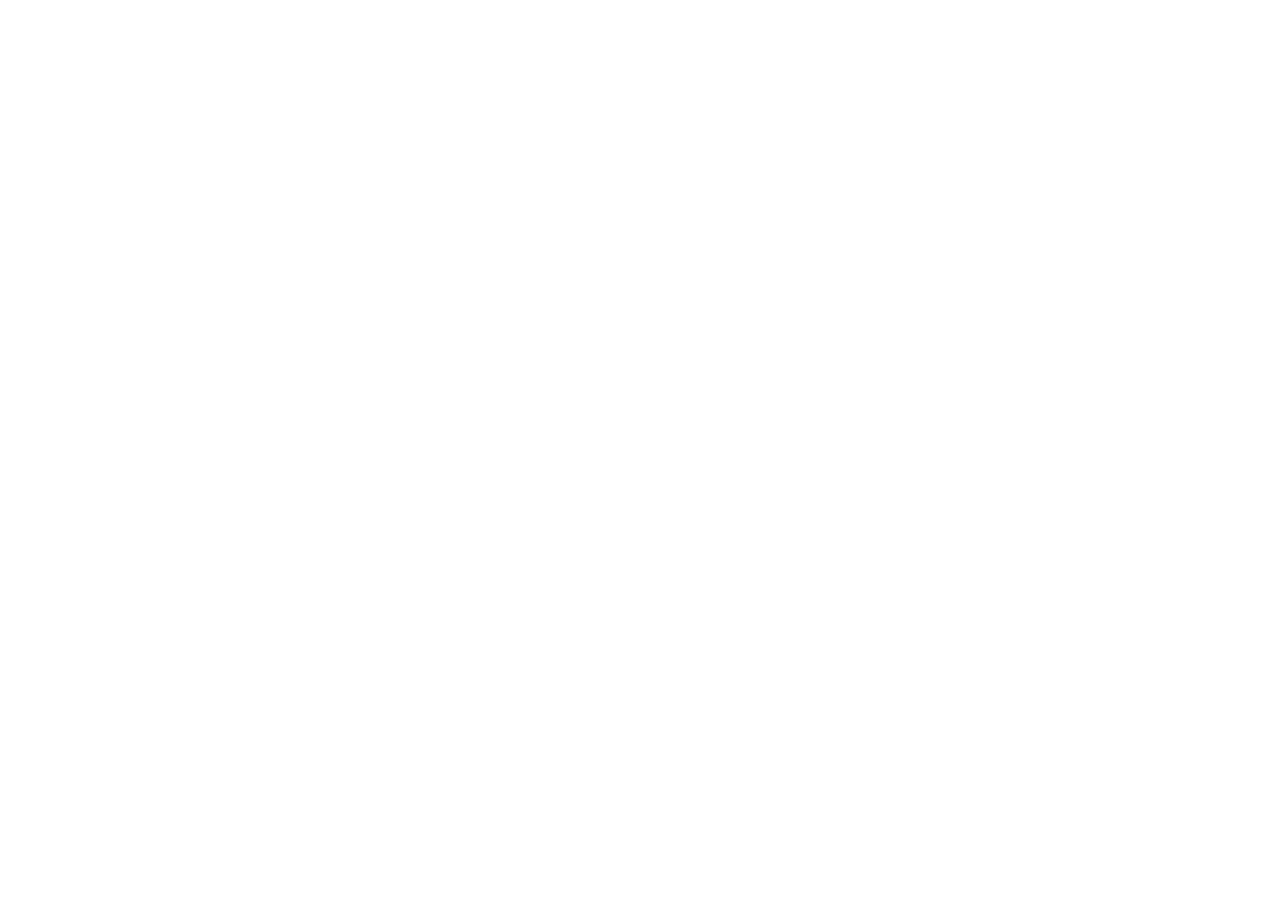
==== bonus/index.html @ fdaefabd "Caricamento cartella bonus" ====
<!DOCTYPE html>
<html lang="en">
<head>
    <meta charset="UTF-8">
    <meta http-equiv="X-UA-Compatible" content="IE=edge">
    <meta name="viewport" content="width=device-width, initial-scale=1.0">
    <link rel="stylesheet" href="framework.css">
    <link rel="stylesheet" href="style.css">
    <title>For The Horde</title>
</head>
<body>

</body>
</html>
---- bonus/framework.css ----
* {
    margin: 0;
    padding: 0;
    box-sizing: border-box;
}

.container {
    max-width: 100%;
}

.row {
    display: flex;
    flex-wrap: wrap;
}

/* Colonne */

.col-1 {
    flex-basis: calc( (100% / 12) * 1 );
    max-width: calc( (100% / 12) * 1 );
}

.col-2 {
    flex-basis: calc( (100% / 12) * 2 );
    max-width: calc( (100% / 12) * 2 );
}

.col-3 {
    flex-basis: calc( (100% / 12) * 3 );
    max-width: calc( (100% / 12) * 3 );
}

.col-4 {
    flex-basis: calc( (100% / 12) * 4 );
    max-width: calc( (100% / 12) * 4 );
}

.col-5 {
    flex-basis: calc( (100% / 12) * 5 );
    max-width: calc( (100% / 12) * 5 );
}

.col-6 {
    flex-basis: calc( (100% / 12) * 6 );
    max-width: calc( (100% / 12) * 6 );
}

.col-7 {
    flex-basis: calc( (100% / 12) * 7 );
    max-width: calc( (100% / 12) * 7 );
}

.col-8 {
    flex-basis: calc( (100% / 12) * 8 );
    max-width: calc( (100% / 12) * 8 );
}

.col-9 {
    flex-basis: calc( (100% / 12) * 9 );
    max-width: calc( (100% / 12) * 9 );
}

.col-10 {
    flex-basis: calc( (100% / 12) * 10 );
    max-width: calc( (100% / 12) * 10 );
}

.col-11 {
    flex-basis: calc( (100% / 12) * 11 );
    max-width: calc( (100% / 12) * 11 );
}

.col-12 {
    flex-basis: calc( (100% / 12) * 12 );
    max-width: calc( (100% / 12) * 12 );
}

/* OFFSET */

.col-offset-1 {
    margin-left: calc( (100% / 12) * 1 );
}

.col-offset-2 {
    margin-left: calc( (100% / 12) * 2 );
}

.col-offset-3 {
    margin-left: calc( (100% / 12) * 3 );  
}

.col-offset-4 {
    margin-left: calc( (100% / 12) * 4 ); 
}

.col-offset-5 {
    margin-left: calc( (100% / 12) * 5 );
}

.col-offset-6 {
    margin-left: calc( (100% / 12) * 6 );  
}

.col-offset-7 {
    margin-left: calc( (100% / 12) * 7 ); 
}

.col-offset-8 {
    margin-left: calc( (100% / 12) * 8 );
}

.col-offset-9 {
    margin-left: calc( (100% / 12) * 9 );
}

.col-offset-10 {
    margin-left: calc( (100% / 12) * 10 ); 
}

.col-offset-11 {
    margin-left: calc( (100% / 12) * 11 );
}

.col-offset-12 {
    margin-left: calc( (100% / 12) * 12 );
}

/* Flex-Start non necessario */

.row.justify-start {
    justify-content: flex-start;
}

.row.justify-center {
    justify-content: center;
}

.row.justify-end {
    justify-content: flex-end;
}

.row.align-start {
    align-items: flex-start;
}

.row.row.align-center {
    align-items: center;
}

.row.align-end {
    align-items: flex-end;
}

.row.justify-around {
    justify-content: space-around;
}

.row.row.justify-between {
    justify-content: space-between;
}
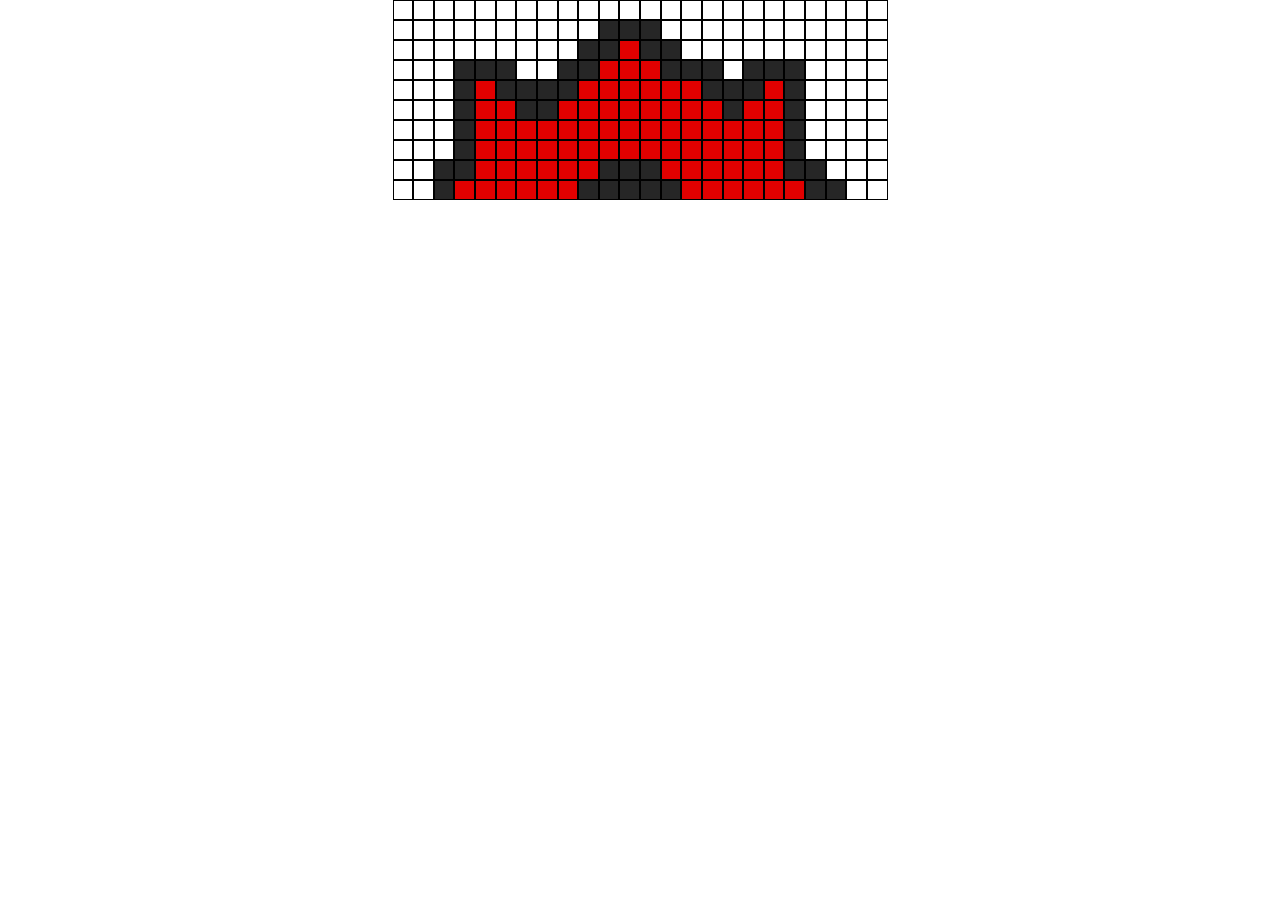
==== commit 8e07d964: "Creazione cartella bonus ed aggiunte le prime 10 righe di contenuto" ====
--- a/bonus/index.html
+++ b/bonus/index.html
@@ -10,5 +10,330 @@
 </head>
 <body>
 
+    <div class="container">
+
+        <!-- Riga 1 -->
+        <div class="row">
+            <div class="col-6">
+                <div class="col-1"></div>
+                <div class="col-1"></div>
+                <div class="col-1"></div>
+                <div class="col-1"></div>
+                <div class="col-1"></div>
+                <div class="col-1"></div>
+                <div class="col-1"></div>
+                <div class="col-1"></div>
+                <div class="col-1"></div>
+                <div class="col-1"></div>
+                <div class="col-1"></div>
+                <div class="col-1"></div>
+            </div>
+            <div class="col-6">
+                <div class="col-1"></div>
+                <div class="col-1"></div>
+                <div class="col-1"></div>
+                <div class="col-1"></div>
+                <div class="col-1"></div>
+                <div class="col-1"></div>
+                <div class="col-1"></div>
+                <div class="col-1"></div>
+                <div class="col-1"></div>
+                <div class="col-1"></div>
+                <div class="col-1"></div>
+                <div class="col-1"></div>
+            </div>
+        </div>
+        
+        <!-- Riga 2 -->
+        <div class="row">
+            <div class="col-6">
+                <div class="col-1"></div>
+                <div class="col-1"></div>
+                <div class="col-1"></div>
+                <div class="col-1"></div>
+                <div class="col-1"></div>
+                <div class="col-1"></div>
+                <div class="col-1"></div>
+                <div class="col-1"></div>
+                <div class="col-1"></div>
+                <div class="col-1"></div>
+                <div class="col-1 black"></div>
+                <div class="col-1 black"></div>
+            </div>
+            <div class="col-6">
+                <div class="col-1 black"></div>
+                <div class="col-1"></div>
+                <div class="col-1"></div>
+                <div class="col-1"></div>
+                <div class="col-1"></div>
+                <div class="col-1"></div>
+                <div class="col-1"></div>
+                <div class="col-1"></div>
+                <div class="col-1"></div>
+                <div class="col-1"></div>
+                <div class="col-1"></div>
+                <div class="col-1"></div>
+            </div>
+        </div>
+        
+        <!-- Riga 3 -->
+        <div class="row">
+            <div class="col-6">
+                <div class="col-1"></div>
+                <div class="col-1"></div>
+                <div class="col-1"></div>
+                <div class="col-1"></div>
+                <div class="col-1"></div>
+                <div class="col-1"></div>
+                <div class="col-1"></div>
+                <div class="col-1"></div>
+                <div class="col-1"></div>
+                <div class="col-1 black"></div>
+                <div class="col-1 black"></div>
+                <div class="col-1 red"></div>
+            </div>
+            <div class="col-6">
+                <div class="col-1 black"></div>
+                <div class="col-1 black"></div>
+                <div class="col-1"></div>
+                <div class="col-1"></div>
+                <div class="col-1"></div>
+                <div class="col-1"></div>
+                <div class="col-1"></div>
+                <div class="col-1"></div>
+                <div class="col-1"></div>
+                <div class="col-1"></div>
+                <div class="col-1"></div>
+                <div class="col-1"></div>
+            </div>
+        </div>
+
+        <!-- Riga 4 -->
+        <div class="row">
+            <div class="col-6">
+                <div class="col-1"></div>
+                <div class="col-1"></div>
+                <div class="col-1"></div>
+                <div class="col-1 black"></div>
+                <div class="col-1 black"></div>
+                <div class="col-1 black"></div>
+                <div class="col-1"></div>
+                <div class="col-1"></div>
+                <div class="col-1 black"></div>
+                <div class="col-1 black"></div>
+                <div class="col-1 red"></div>
+                <div class="col-1 red"></div>
+            </div>
+            <div class="col-6">
+                <div class="col-1 red"></div>
+                <div class="col-1 black"></div>
+                <div class="col-1 black"></div>
+                <div class="col-1 black"></div>
+                <div class="col-1"></div>
+                <div class="col-1 black"></div>
+                <div class="col-1 black"></div>
+                <div class="col-1 black"></div>
+                <div class="col-1"></div>
+                <div class="col-1"></div>
+                <div class="col-1"></div>
+                <div class="col-1"></div>
+            </div>
+        </div>
+
+        <!-- Riga 5 -->
+        <div class="row">
+            <div class="col-6">
+                <div class="col-1"></div>
+                <div class="col-1"></div>
+                <div class="col-1"></div>
+                <div class="col-1 black"></div>
+                <div class="col-1 red"></div>
+                <div class="col-1 black"></div>
+                <div class="col-1 black"></div>
+                <div class="col-1 black"></div>
+                <div class="col-1 black"></div>
+                <div class="col-1 red"></div>
+                <div class="col-1 red"></div>
+                <div class="col-1 red"></div>
+            </div>
+            <div class="col-6">
+                <div class="col-1 red"></div>
+                <div class="col-1 red"></div>
+                <div class="col-1 red"></div>
+                <div class="col-1 black"></div>
+                <div class="col-1 black"></div>
+                <div class="col-1 black"></div>
+                <div class="col-1 red"></div>
+                <div class="col-1 black"></div>
+                <div class="col-1"></div>
+                <div class="col-1"></div>
+                <div class="col-1"></div>
+                <div class="col-1"></div>
+            </div>
+        </div>
+
+        <!-- Riga 6 -->
+        <div class="row">
+            <div class="col-6">
+                <div class="col-1"></div>
+                <div class="col-1"></div>
+                <div class="col-1"></div>
+                <div class="col-1 black"></div>
+                <div class="col-1 red"></div>
+                <div class="col-1 red"></div>
+                <div class="col-1 black"></div>
+                <div class="col-1 black"></div>
+                <div class="col-1 red"></div>
+                <div class="col-1 red"></div>
+                <div class="col-1 red"></div>
+                <div class="col-1 red"></div>
+            </div>
+            <div class="col-6">
+                <div class="col-1 red"></div>
+                <div class="col-1 red"></div>
+                <div class="col-1 red"></div>
+                <div class="col-1 red"></div>
+                <div class="col-1 black"></div>
+                <div class="col-1 red"></div>
+                <div class="col-1 red"></div>
+                <div class="col-1 black"></div>
+                <div class="col-1"></div>
+                <div class="col-1"></div>
+                <div class="col-1"></div>
+                <div class="col-1"></div>
+            </div>
+        </div>
+
+        <!-- Riga 7 -->
+        <div class="row">
+            <div class="col-6">
+                <div class="col-1"></div>
+                <div class="col-1"></div>
+                <div class="col-1"></div>
+                <div class="col-1 black"></div>
+                <div class="col-1 red"></div>
+                <div class="col-1 red"></div>
+                <div class="col-1 red"></div>
+                <div class="col-1 red"></div>
+                <div class="col-1 red"></div>
+                <div class="col-1 red"></div>
+                <div class="col-1 red"></div>
+                <div class="col-1 red"></div>
+            </div>
+            <div class="col-6">
+                <div class="col-1 red"></div>
+                <div class="col-1 red"></div>
+                <div class="col-1 red"></div>
+                <div class="col-1 red"></div>
+                <div class="col-1 red"></div>
+                <div class="col-1 red"></div>
+                <div class="col-1 red"></div>
+                <div class="col-1 black"></div>
+                <div class="col-1"></div>
+                <div class="col-1"></div>
+                <div class="col-1"></div>
+                <div class="col-1"></div>
+            </div>
+        </div>
+
+        <!-- Riga 8 -->
+        <div class="row">
+            <div class="col-6">
+                <div class="col-1"></div>
+                <div class="col-1"></div>
+                <div class="col-1"></div>
+                <div class="col-1 black"></div>
+                <div class="col-1 red"></div>
+                <div class="col-1 red"></div>
+                <div class="col-1 red"></div>
+                <div class="col-1 red"></div>
+                <div class="col-1 red"></div>
+                <div class="col-1 red"></div>
+                <div class="col-1 red"></div>
+                <div class="col-1 red"></div>
+            </div>
+            <div class="col-6">
+                <div class="col-1 red"></div>
+                <div class="col-1 red"></div>
+                <div class="col-1 red"></div>
+                <div class="col-1 red"></div>
+                <div class="col-1 red"></div>
+                <div class="col-1 red"></div>
+                <div class="col-1 red"></div>
+                <div class="col-1 black"></div>
+                <div class="col-1"></div>
+                <div class="col-1"></div>
+                <div class="col-1"></div>
+                <div class="col-1"></div>
+            </div>
+        </div>
+
+        <!-- Riga 9 -->
+        <div class="row">
+            <div class="col-6">
+                <div class="col-1"></div>
+                <div class="col-1"></div>
+                <div class="col-1 black"></div>
+                <div class="col-1 black"></div>
+                <div class="col-1 red"></div>
+                <div class="col-1 red"></div>
+                <div class="col-1 red"></div>
+                <div class="col-1 red"></div>
+                <div class="col-1 red"></div>
+                <div class="col-1 red"></div>
+                <div class="col-1 black"></div>
+                <div class="col-1 black"></div>
+            </div>
+            <div class="col-6">
+                <div class="col-1 black"></div>
+                <div class="col-1 red"></div>
+                <div class="col-1 red"></div>
+                <div class="col-1 red"></div>
+                <div class="col-1 red"></div>
+                <div class="col-1 red"></div>
+                <div class="col-1 red"></div>
+                <div class="col-1 black"></div>
+                <div class="col-1 black"></div>
+                <div class="col-1"></div>
+                <div class="col-1"></div>
+                <div class="col-1"></div>
+            </div>
+        </div>
+
+        <!-- Riga 10 -->
+        <div class="row">
+            <div class="col-6">
+                <div class="col-1"></div>
+                <div class="col-1"></div>
+                <div class="col-1 black"></div>
+                <div class="col-1 red"></div>
+                <div class="col-1 red"></div>
+                <div class="col-1 red"></div>
+                <div class="col-1 red"></div>
+                <div class="col-1 red"></div>
+                <div class="col-1 red"></div>
+                <div class="col-1 black"></div>
+                <div class="col-1 black"></div>
+                <div class="col-1 black"></div>
+            </div>
+            <div class="col-6">
+                <div class="col-1 black"></div>
+                <div class="col-1 black"></div>
+                <div class="col-1 red"></div>
+                <div class="col-1 red"></div>
+                <div class="col-1 red"></div>
+                <div class="col-1 red"></div>
+                <div class="col-1 red"></div>
+                <div class="col-1 red"></div>
+                <div class="col-1 black"></div>
+                <div class="col-1 black"></div>
+                <div class="col-1"></div>
+                <div class="col-1"></div>
+            </div>
+        </div>
+    </div>
+
+
+
 </body>
 </html>--- a/bonus/style.css
+++ b/bonus/style.css
@@ -0,0 +1,25 @@
+.container {
+    max-width: 495px;
+    margin: 0 auto;
+}
+
+
+
+.col-6 {
+    display: flex;
+}
+
+.col-6 [class*="col-1"] {
+    height: 20px;
+    width: 20px;
+    border: 1px solid black;
+
+}
+
+.black {
+    background-color: #262626;
+}
+
+.red {
+    background-color: #E20000;
+}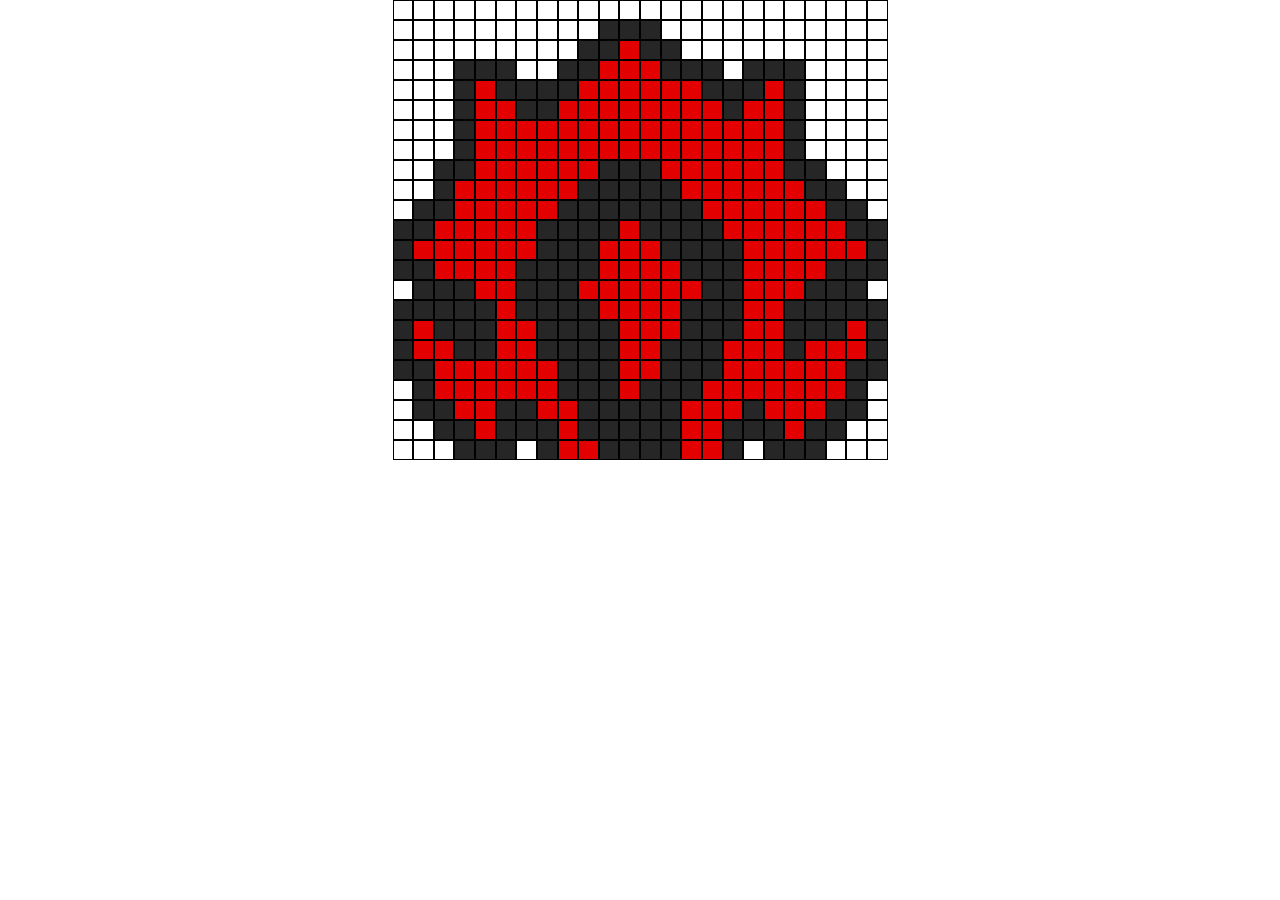
==== commit cd19c29d: "Aggiunte altre righe" ====
--- a/bonus/index.html
+++ b/bonus/index.html
@@ -331,6 +331,422 @@
                 <div class="col-1"></div>
             </div>
         </div>
+
+        <!-- Riga 11 -->
+        <div class="row">
+            <div class="col-6">
+                <div class="col-1"></div>
+                <div class="col-1 black"></div>
+                <div class="col-1 black"></div>
+                <div class="col-1 red"></div>
+                <div class="col-1 red"></div>
+                <div class="col-1 red"></div>
+                <div class="col-1 red"></div>
+                <div class="col-1 red"></div>
+                <div class="col-1 black"></div>
+                <div class="col-1 black"></div>
+                <div class="col-1 black"></div>
+                <div class="col-1 black"></div>
+            </div>
+            <div class="col-6">
+                <div class="col-1 black"></div>
+                <div class="col-1 black"></div>
+                <div class="col-1 black"></div>
+                <div class="col-1 red"></div>
+                <div class="col-1 red"></div>
+                <div class="col-1 red"></div>
+                <div class="col-1 red"></div>
+                <div class="col-1 red"></div>
+                <div class="col-1 red"></div>
+                <div class="col-1 black"></div>
+                <div class="col-1 black"></div>
+                <div class="col-1"></div>
+            </div>
+        </div>
+
+        <!-- Riga 12 -->
+        <div class="row">
+            <div class="col-6">
+                <div class="col-1 black"></div>
+                <div class="col-1 black"></div>
+                <div class="col-1 red"></div>
+                <div class="col-1 red"></div>
+                <div class="col-1 red"></div>
+                <div class="col-1 red"></div>
+                <div class="col-1 red"></div>
+                <div class="col-1 black"></div>
+                <div class="col-1 black"></div>
+                <div class="col-1 black"></div>
+                <div class="col-1 black"></div>
+                <div class="col-1 red"></div>
+            </div>
+            <div class="col-6">
+                <div class="col-1 black"></div>
+                <div class="col-1 black"></div>
+                <div class="col-1 black"></div>
+                <div class="col-1 black"></div>
+                <div class="col-1 red"></div>
+                <div class="col-1 red"></div>
+                <div class="col-1 red"></div>
+                <div class="col-1 red"></div>
+                <div class="col-1 red"></div>
+                <div class="col-1 red"></div>
+                <div class="col-1 black"></div>
+                <div class="col-1 black"></div>
+            </div>
+        </div>
+
+        <!-- Riga 13 -->
+        <div class="row">
+            <div class="col-6">
+                <div class="col-1 black"></div>
+                <div class="col-1 red"></div>
+                <div class="col-1 red"></div>
+                <div class="col-1 red"></div>
+                <div class="col-1 red"></div>
+                <div class="col-1 red"></div>
+                <div class="col-1 red"></div>
+                <div class="col-1 black"></div>
+                <div class="col-1 black"></div>
+                <div class="col-1 black"></div>
+                <div class="col-1 red"></div>
+                <div class="col-1 red"></div>
+            </div>
+            <div class="col-6">
+                <div class="col-1 red"></div>
+                <div class="col-1 black"></div>
+                <div class="col-1 black"></div>
+                <div class="col-1 black"></div>
+                <div class="col-1 black"></div>
+                <div class="col-1 red"></div>
+                <div class="col-1 red"></div>
+                <div class="col-1 red"></div>
+                <div class="col-1 red"></div>
+                <div class="col-1 red"></div>
+                <div class="col-1 red"></div>
+                <div class="col-1 black"></div>
+            </div>
+        </div>
+
+        <!-- Riga 14 -->
+        <div class="row">
+            <div class="col-6">
+                <div class="col-1 black"></div>
+                <div class="col-1 black"></div>
+                <div class="col-1 red"></div>
+                <div class="col-1 red"></div>
+                <div class="col-1 red"></div>
+                <div class="col-1 red"></div>
+                <div class="col-1 black"></div>
+                <div class="col-1 black"></div>
+                <div class="col-1 black"></div>
+                <div class="col-1 black"></div>
+                <div class="col-1 red"></div>
+                <div class="col-1 red"></div>
+            </div>
+            <div class="col-6">
+                <div class="col-1 red"></div>
+                <div class="col-1 red"></div>
+                <div class="col-1 black"></div>
+                <div class="col-1 black"></div>
+                <div class="col-1 black"></div>
+                <div class="col-1 red"></div>
+                <div class="col-1 red"></div>
+                <div class="col-1 red"></div>
+                <div class="col-1 red"></div>
+                <div class="col-1 black"></div>
+                <div class="col-1 black"></div>
+                <div class="col-1 black"></div>
+            </div>
+        </div>
+
+        <!-- Riga 15 -->
+        <div class="row">
+            <div class="col-6">
+                <div class="col-1"></div>
+                <div class="col-1 black"></div>
+                <div class="col-1 black"></div>
+                <div class="col-1 black"></div>
+                <div class="col-1 red"></div>
+                <div class="col-1 red"></div>
+                <div class="col-1 black"></div>
+                <div class="col-1 black"></div>
+                <div class="col-1 black"></div>
+                <div class="col-1 red"></div>
+                <div class="col-1 red"></div>
+                <div class="col-1 red"></div>
+            </div>
+            <div class="col-6">
+                <div class="col-1 red"></div>
+                <div class="col-1 red"></div>
+                <div class="col-1 red"></div>
+                <div class="col-1 black"></div>
+                <div class="col-1 black"></div>
+                <div class="col-1 red"></div>
+                <div class="col-1 red"></div>
+                <div class="col-1 red"></div>
+                <div class="col-1 black"></div>
+                <div class="col-1 black"></div>
+                <div class="col-1 black"></div>
+                <div class="col-1"></div>
+            </div>
+        </div>
+
+        <!-- Riga 16 -->
+        <div class="row">
+            <div class="col-6">
+                <div class="col-1 black"></div>
+                <div class="col-1 black"></div>
+                <div class="col-1 black"></div>
+                <div class="col-1 black"></div>
+                <div class="col-1 black"></div>
+                <div class="col-1 red"></div>
+                <div class="col-1 black"></div>
+                <div class="col-1 black"></div>
+                <div class="col-1 black"></div>
+                <div class="col-1 black"></div>
+                <div class="col-1 red"></div>
+                <div class="col-1 red"></div>
+            </div>
+            <div class="col-6">
+                <div class="col-1 red"></div>
+                <div class="col-1 red"></div>
+                <div class="col-1 black"></div>
+                <div class="col-1 black"></div>
+                <div class="col-1 black"></div>
+                <div class="col-1 red"></div>
+                <div class="col-1 red"></div>
+                <div class="col-1 black"></div>
+                <div class="col-1 black"></div>
+                <div class="col-1 black"></div>
+                <div class="col-1 black"></div>
+                <div class="col-1 black"></div>
+            </div>
+        </div>
+
+        <!-- Riga 17 -->
+        <div class="row">
+            <div class="col-6">
+                <div class="col-1 black"></div>
+                <div class="col-1 red"></div>
+                <div class="col-1 black"></div>
+                <div class="col-1 black"></div>
+                <div class="col-1 black"></div>
+                <div class="col-1 red"></div>
+                <div class="col-1 red"></div>
+                <div class="col-1 black"></div>
+                <div class="col-1 black"></div>
+                <div class="col-1 black"></div>
+                <div class="col-1 black"></div>
+                <div class="col-1 red"></div>
+            </div>
+            <div class="col-6">
+                <div class="col-1 red"></div>
+                <div class="col-1 red"></div>
+                <div class="col-1 black"></div>
+                <div class="col-1 black"></div>
+                <div class="col-1 black"></div>
+                <div class="col-1 red"></div>
+                <div class="col-1 red"></div>
+                <div class="col-1 black"></div>
+                <div class="col-1 black"></div>
+                <div class="col-1 black"></div>
+                <div class="col-1 red"></div>
+                <div class="col-1 black"></div>
+            </div>
+        </div>
+
+        <!-- Riga 18 -->
+        <div class="row">
+            <div class="col-6">
+                <div class="col-1 black"></div>
+                <div class="col-1 red"></div>
+                <div class="col-1 red"></div>
+                <div class="col-1 black"></div>
+                <div class="col-1 black"></div>
+                <div class="col-1 red"></div>
+                <div class="col-1 red"></div>
+                <div class="col-1 black"></div>
+                <div class="col-1 black"></div>
+                <div class="col-1 black"></div>
+                <div class="col-1 black"></div>
+                <div class="col-1 red"></div>
+            </div>
+            <div class="col-6">
+                <div class="col-1 red"></div>
+                <div class="col-1 black"></div>
+                <div class="col-1 black"></div>
+                <div class="col-1 black"></div>
+                <div class="col-1 red"></div>
+                <div class="col-1 red"></div>
+                <div class="col-1 red"></div>
+                <div class="col-1 black"></div>
+                <div class="col-1 red"></div>
+                <div class="col-1 red"></div>
+                <div class="col-1 red"></div>
+                <div class="col-1 black"></div>
+            </div>
+        </div>
+
+        <!-- Riga 19 -->
+        <div class="row">
+            <div class="col-6">
+                <div class="col-1 black"></div>
+                <div class="col-1 black"></div>
+                <div class="col-1 red"></div>
+                <div class="col-1 red"></div>
+                <div class="col-1 red"></div>
+                <div class="col-1 red"></div>
+                <div class="col-1 red"></div>
+                <div class="col-1 red"></div>
+                <div class="col-1 black"></div>
+                <div class="col-1 black"></div>
+                <div class="col-1 black"></div>
+                <div class="col-1 red"></div>
+            </div>
+            <div class="col-6">
+                <div class="col-1 red"></div>
+                <div class="col-1 black"></div>
+                <div class="col-1 black"></div>
+                <div class="col-1 black"></div>
+                <div class="col-1 red"></div>
+                <div class="col-1 red"></div>
+                <div class="col-1 red"></div>
+                <div class="col-1 red"></div>
+                <div class="col-1 red"></div>
+                <div class="col-1 red"></div>
+                <div class="col-1 black"></div>
+                <div class="col-1 black"></div>
+            </div>
+        </div>
+
+        <!-- Riga 20 -->
+        <div class="row">
+            <div class="col-6">
+                <div class="col-1"></div>
+                <div class="col-1 black"></div>
+                <div class="col-1 red"></div>
+                <div class="col-1 red"></div>
+                <div class="col-1 red"></div>
+                <div class="col-1 red"></div>
+                <div class="col-1 red"></div>
+                <div class="col-1 red"></div>
+                <div class="col-1 black"></div>
+                <div class="col-1 black"></div>
+                <div class="col-1 black"></div>
+                <div class="col-1 red"></div>
+            </div>
+            <div class="col-6">
+                <div class="col-1 black"></div>
+                <div class="col-1 black"></div>
+                <div class="col-1 black"></div>
+                <div class="col-1 red"></div>
+                <div class="col-1 red"></div>
+                <div class="col-1 red"></div>
+                <div class="col-1 red"></div>
+                <div class="col-1 red"></div>
+                <div class="col-1 red"></div>
+                <div class="col-1 red"></div>
+                <div class="col-1 black"></div>
+                <div class="col-1 "></div>
+            </div>
+        </div>
+
+        <!-- Riga 21 -->
+        <div class="row">
+            <div class="col-6">
+                <div class="col-1"></div>
+                <div class="col-1 black"></div>
+                <div class="col-1 black"></div>
+                <div class="col-1 red"></div>
+                <div class="col-1 red"></div>
+                <div class="col-1 black"></div>
+                <div class="col-1 black"></div>
+                <div class="col-1 red"></div>
+                <div class="col-1 red"></div>
+                <div class="col-1 black"></div>
+                <div class="col-1 black"></div>
+                <div class="col-1 black"></div>
+            </div>
+            <div class="col-6">
+                <div class="col-1 black"></div>
+                <div class="col-1 black"></div>
+                <div class="col-1 red"></div>
+                <div class="col-1 red"></div>
+                <div class="col-1 red"></div>
+                <div class="col-1 black"></div>
+                <div class="col-1 red"></div>
+                <div class="col-1 red"></div>
+                <div class="col-1 red"></div>
+                <div class="col-1 black"></div>
+                <div class="col-1 black"></div>
+                <div class="col-1"></div>
+            </div>
+        </div>
+
+        <!-- Riga 22 -->
+        <div class="row">
+            <div class="col-6">
+                <div class="col-1"></div>
+                <div class="col-1"></div>
+                <div class="col-1 black"></div>
+                <div class="col-1 black"></div>
+                <div class="col-1 red"></div>
+                <div class="col-1 black"></div>
+                <div class="col-1 black"></div>
+                <div class="col-1 black"></div>
+                <div class="col-1 red"></div>
+                <div class="col-1 black"></div>
+                <div class="col-1 black"></div>
+                <div class="col-1 black"></div>
+            </div>
+            <div class="col-6">
+                <div class="col-1 black"></div>
+                <div class="col-1 black"></div>
+                <div class="col-1 red"></div>
+                <div class="col-1 red"></div>
+                <div class="col-1 black"></div>
+                <div class="col-1 black"></div>
+                <div class="col-1 black"></div>
+                <div class="col-1 red"></div>
+                <div class="col-1 black"></div>
+                <div class="col-1 black"></div>
+                <div class="col-1"></div>
+                <div class="col-1"></div>
+            </div>
+        </div>
+
+        <!-- Riga 23 -->
+        <div class="row">
+            <div class="col-6">
+                <div class="col-1"></div>
+                <div class="col-1"></div>
+                <div class="col-1"></div>
+                <div class="col-1 black"></div>
+                <div class="col-1 black"></div>
+                <div class="col-1 black"></div>
+                <div class="col-1"></div>
+                <div class="col-1 black"></div>
+                <div class="col-1 red"></div>
+                <div class="col-1 red"></div>
+                <div class="col-1 black"></div>
+                <div class="col-1 black"></div>
+            </div>
+            <div class="col-6">
+                <div class="col-1 black"></div>
+                <div class="col-1 black"></div>
+                <div class="col-1 red"></div>
+                <div class="col-1 red"></div>
+                <div class="col-1 black"></div>
+                <div class="col-1"></div>
+                <div class="col-1 black"></div>
+                <div class="col-1 black"></div>
+                <div class="col-1 black"></div>
+                <div class="col-1"></div>
+                <div class="col-1"></div>
+                <div class="col-1"></div>
+            </div>
+        </div>
     </div>
 
 
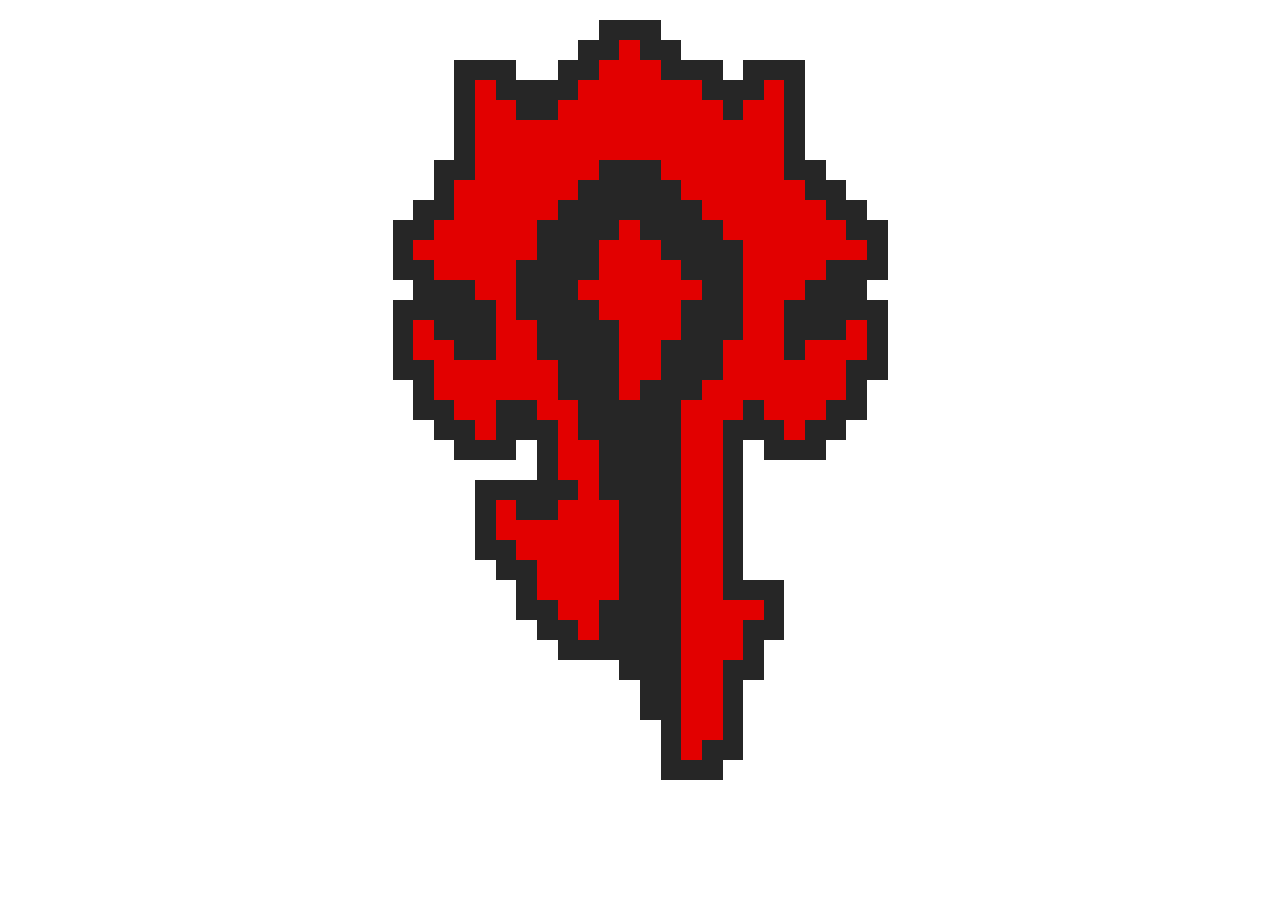
==== commit 809c9c96: "Rimosso il bordo di debug ed aggiunte le ultime righe" ====
--- a/bonus/index.html
+++ b/bonus/index.html
@@ -747,6 +747,519 @@
                 <div class="col-1"></div>
             </div>
         </div>
+
+        <!-- Riga 24 -->
+        <div class="row">
+            <div class="col-6">
+                <div class="col-1"></div>
+                <div class="col-1"></div>
+                <div class="col-1"></div>
+                <div class="col-1"></div>
+                <div class="col-1"></div>
+                <div class="col-1"></div>
+                <div class="col-1"></div>
+                <div class="col-1 black"></div>
+                <div class="col-1 red"></div>
+                <div class="col-1 red"></div>
+                <div class="col-1 black"></div>
+                <div class="col-1 black"></div>
+            </div>
+            <div class="col-6">
+                <div class="col-1 black"></div>
+                <div class="col-1 black"></div>
+                <div class="col-1 red"></div>
+                <div class="col-1 red"></div>
+                <div class="col-1 black"></div>
+                <div class="col-1"></div>
+                <div class="col-1"></div>
+                <div class="col-1"></div>
+                <div class="col-1"></div>
+                <div class="col-1"></div>
+                <div class="col-1"></div>
+                <div class="col-1"></div>
+            </div>
+        </div>
+
+        <!-- Riga 25 -->
+        <div class="row">
+            <div class="col-6">
+                <div class="col-1"></div>
+                <div class="col-1"></div>
+                <div class="col-1"></div>
+                <div class="col-1"></div>
+                <div class="col-1 black"></div>
+                <div class="col-1 black"></div>
+                <div class="col-1 black"></div>
+                <div class="col-1 black"></div>
+                <div class="col-1 black"></div>
+                <div class="col-1 red"></div>
+                <div class="col-1 black"></div>
+                <div class="col-1 black"></div>
+            </div>
+            <div class="col-6">
+                <div class="col-1 black"></div>
+                <div class="col-1 black"></div>
+                <div class="col-1 red"></div>
+                <div class="col-1 red"></div>
+                <div class="col-1 black"></div>
+                <div class="col-1"></div>
+                <div class="col-1"></div>
+                <div class="col-1"></div>
+                <div class="col-1"></div>
+                <div class="col-1"></div>
+                <div class="col-1"></div>
+                <div class="col-1"></div>
+            </div>
+        </div>
+
+        <!-- Riga 26 -->
+        <div class="row">
+            <div class="col-6">
+                <div class="col-1"></div>
+                <div class="col-1"></div>
+                <div class="col-1"></div>
+                <div class="col-1"></div>
+                <div class="col-1 black"></div>
+                <div class="col-1 red"></div>
+                <div class="col-1 black"></div>
+                <div class="col-1 black"></div>
+                <div class="col-1 red"></div>
+                <div class="col-1 red"></div>
+                <div class="col-1 red"></div>
+                <div class="col-1 black"></div>
+            </div>
+            <div class="col-6">
+                <div class="col-1 black"></div>
+                <div class="col-1 black"></div>
+                <div class="col-1 red"></div>
+                <div class="col-1 red"></div>
+                <div class="col-1 black"></div>
+                <div class="col-1"></div>
+                <div class="col-1"></div>
+                <div class="col-1"></div>
+                <div class="col-1"></div>
+                <div class="col-1"></div>
+                <div class="col-1"></div>
+                <div class="col-1"></div>
+            </div>
+        </div>
+
+        <!-- Riga 27 -->
+        <div class="row">
+            <div class="col-6">
+                <div class="col-1"></div>
+                <div class="col-1"></div>
+                <div class="col-1"></div>
+                <div class="col-1"></div>
+                <div class="col-1 black"></div>
+                <div class="col-1 red"></div>
+                <div class="col-1 red"></div>
+                <div class="col-1 red"></div>
+                <div class="col-1 red"></div>
+                <div class="col-1 red"></div>
+                <div class="col-1 red"></div>
+                <div class="col-1 black"></div>
+            </div>
+            <div class="col-6">
+                <div class="col-1 black"></div>
+                <div class="col-1 black"></div>
+                <div class="col-1 red"></div>
+                <div class="col-1 red"></div>
+                <div class="col-1 black"></div>
+                <div class="col-1"></div>
+                <div class="col-1"></div>
+                <div class="col-1"></div>
+                <div class="col-1"></div>
+                <div class="col-1"></div>
+                <div class="col-1"></div>
+                <div class="col-1"></div>
+            </div>
+        </div>
+
+        <!-- Riga 28 -->
+        <div class="row">
+            <div class="col-6">
+                <div class="col-1"></div>
+                <div class="col-1"></div>
+                <div class="col-1"></div>
+                <div class="col-1"></div>
+                <div class="col-1 black"></div>
+                <div class="col-1 black"></div>
+                <div class="col-1 red"></div>
+                <div class="col-1 red"></div>
+                <div class="col-1 red"></div>
+                <div class="col-1 red"></div>
+                <div class="col-1 red"></div>
+                <div class="col-1 black"></div>
+            </div>
+            <div class="col-6">
+                <div class="col-1 black"></div>
+                <div class="col-1 black"></div>
+                <div class="col-1 red"></div>
+                <div class="col-1 red"></div>
+                <div class="col-1 black"></div>
+                <div class="col-1"></div>
+                <div class="col-1"></div>
+                <div class="col-1"></div>
+                <div class="col-1"></div>
+                <div class="col-1"></div>
+                <div class="col-1"></div>
+                <div class="col-1"></div>
+            </div>
+        </div>
+
+        <!-- Riga 29 -->
+        <div class="row">
+            <div class="col-6">
+                <div class="col-1"></div>
+                <div class="col-1"></div>
+                <div class="col-1"></div>
+                <div class="col-1"></div>
+                <div class="col-1"></div>
+                <div class="col-1 black"></div>
+                <div class="col-1 black"></div>
+                <div class="col-1 red"></div>
+                <div class="col-1 red"></div>
+                <div class="col-1 red"></div>
+                <div class="col-1 red"></div>
+                <div class="col-1 black"></div>
+            </div>
+            <div class="col-6">
+                <div class="col-1 black"></div>
+                <div class="col-1 black"></div>
+                <div class="col-1 red"></div>
+                <div class="col-1 red"></div>
+                <div class="col-1 black"></div>
+                <div class="col-1"></div>
+                <div class="col-1"></div>
+                <div class="col-1"></div>
+                <div class="col-1"></div>
+                <div class="col-1"></div>
+                <div class="col-1"></div>
+                <div class="col-1"></div>
+            </div>
+        </div>
+
+        <!-- Riga 30 -->
+        <div class="row">
+            <div class="col-6">
+                <div class="col-1"></div>
+                <div class="col-1"></div>
+                <div class="col-1"></div>
+                <div class="col-1"></div>
+                <div class="col-1"></div>
+                <div class="col-1"></div>
+                <div class="col-1 black"></div>
+                <div class="col-1 red"></div>
+                <div class="col-1 red"></div>
+                <div class="col-1 red"></div>
+                <div class="col-1 red"></div>
+                <div class="col-1 black"></div>
+            </div>
+            <div class="col-6">
+                <div class="col-1 black"></div>
+                <div class="col-1 black"></div>
+                <div class="col-1 red"></div>
+                <div class="col-1 red"></div>
+                <div class="col-1 black"></div>
+                <div class="col-1 black"></div>
+                <div class="col-1 black"></div>
+                <div class="col-1"></div>
+                <div class="col-1"></div>
+                <div class="col-1"></div>
+                <div class="col-1"></div>
+                <div class="col-1"></div>
+            </div>
+        </div>
+
+        <!-- Riga 31 -->
+        <div class="row">
+            <div class="col-6">
+                <div class="col-1"></div>
+                <div class="col-1"></div>
+                <div class="col-1"></div>
+                <div class="col-1"></div>
+                <div class="col-1"></div>
+                <div class="col-1"></div>
+                <div class="col-1 black"></div>
+                <div class="col-1 black"></div>
+                <div class="col-1 red"></div>
+                <div class="col-1 red"></div>
+                <div class="col-1 black"></div>
+                <div class="col-1 black"></div>
+            </div>
+            <div class="col-6">
+                <div class="col-1 black"></div>
+                <div class="col-1 black"></div>
+                <div class="col-1 red"></div>
+                <div class="col-1 red"></div>
+                <div class="col-1 red"></div>
+                <div class="col-1 red"></div>
+                <div class="col-1 black"></div>
+                <div class="col-1"></div>
+                <div class="col-1"></div>
+                <div class="col-1"></div>
+                <div class="col-1"></div>
+                <div class="col-1"></div>
+            </div>
+        </div>
+
+        <!-- Riga 32 -->
+        <div class="row">
+            <div class="col-6">
+                <div class="col-1"></div>
+                <div class="col-1"></div>
+                <div class="col-1"></div>
+                <div class="col-1"></div>
+                <div class="col-1"></div>
+                <div class="col-1"></div>
+                <div class="col-1"></div>
+                <div class="col-1 black"></div>
+                <div class="col-1 black"></div>
+                <div class="col-1 red"></div>
+                <div class="col-1 black"></div>
+                <div class="col-1 black"></div>
+            </div>
+            <div class="col-6">
+                <div class="col-1 black"></div>
+                <div class="col-1 black"></div>
+                <div class="col-1 red"></div>
+                <div class="col-1 red"></div>
+                <div class="col-1 red"></div>
+                <div class="col-1 black"></div>
+                <div class="col-1 black"></div>
+                <div class="col-1"></div>
+                <div class="col-1"></div>
+                <div class="col-1"></div>
+                <div class="col-1"></div>
+                <div class="col-1"></div>
+            </div>
+        </div>
+
+        <!-- Riga 33 -->
+        <div class="row">
+            <div class="col-6">
+                <div class="col-1"></div>
+                <div class="col-1"></div>
+                <div class="col-1"></div>
+                <div class="col-1"></div>
+                <div class="col-1"></div>
+                <div class="col-1"></div>
+                <div class="col-1"></div>
+                <div class="col-1"></div>
+                <div class="col-1 black"></div>
+                <div class="col-1 black"></div>
+                <div class="col-1 black"></div>
+                <div class="col-1 black"></div>
+            </div>
+            <div class="col-6">
+                <div class="col-1 black"></div>
+                <div class="col-1 black"></div>
+                <div class="col-1 red"></div>
+                <div class="col-1 red"></div>
+                <div class="col-1 red"></div>
+                <div class="col-1 black"></div>
+                <div class="col-1"></div>
+                <div class="col-1"></div>
+                <div class="col-1"></div>
+                <div class="col-1"></div>
+                <div class="col-1"></div>
+                <div class="col-1"></div>
+            </div>
+        </div>
+
+        <!-- Riga 34 -->
+        <div class="row">
+            <div class="col-6">
+                <div class="col-1"></div>
+                <div class="col-1"></div>
+                <div class="col-1"></div>
+                <div class="col-1"></div>
+                <div class="col-1"></div>
+                <div class="col-1"></div>
+                <div class="col-1"></div>
+                <div class="col-1"></div>
+                <div class="col-1"></div>
+                <div class="col-1"></div>
+                <div class="col-1"></div>
+                <div class="col-1 black"></div>
+            </div>
+            <div class="col-6">
+                <div class="col-1 black"></div>
+                <div class="col-1 black"></div>
+                <div class="col-1 red"></div>
+                <div class="col-1 red"></div>
+                <div class="col-1 black"></div>
+                <div class="col-1 black"></div>
+                <div class="col-1"></div>
+                <div class="col-1"></div>
+                <div class="col-1"></div>
+                <div class="col-1"></div>
+                <div class="col-1"></div>
+                <div class="col-1"></div>
+            </div>
+        </div>
+
+        <!-- Riga 35 -->
+        <div class="row">
+            <div class="col-6">
+                <div class="col-1"></div>
+                <div class="col-1"></div>
+                <div class="col-1"></div>
+                <div class="col-1"></div>
+                <div class="col-1"></div>
+                <div class="col-1"></div>
+                <div class="col-1"></div>
+                <div class="col-1"></div>
+                <div class="col-1"></div>
+                <div class="col-1"></div>
+                <div class="col-1"></div>
+                <div class="col-1"></div>
+            </div>
+            <div class="col-6">
+                <div class="col-1 black"></div>
+                <div class="col-1 black"></div>
+                <div class="col-1 red"></div>
+                <div class="col-1 red"></div>
+                <div class="col-1 black"></div>
+                <div class="col-1"></div>
+                <div class="col-1"></div>
+                <div class="col-1"></div>
+                <div class="col-1"></div>
+                <div class="col-1"></div>
+                <div class="col-1"></div>
+                <div class="col-1"></div>
+            </div>
+        </div>
+
+        <!-- Riga 36 -->
+        <div class="row">
+            <div class="col-6">
+                <div class="col-1"></div>
+                <div class="col-1"></div>
+                <div class="col-1"></div>
+                <div class="col-1"></div>
+                <div class="col-1"></div>
+                <div class="col-1"></div>
+                <div class="col-1"></div>
+                <div class="col-1"></div>
+                <div class="col-1"></div>
+                <div class="col-1"></div>
+                <div class="col-1"></div>
+                <div class="col-1"></div>
+            </div>
+            <div class="col-6">
+                <div class="col-1 black"></div>
+                <div class="col-1 black"></div>
+                <div class="col-1 red"></div>
+                <div class="col-1 red"></div>
+                <div class="col-1 black"></div>
+                <div class="col-1"></div>
+                <div class="col-1"></div>
+                <div class="col-1"></div>
+                <div class="col-1"></div>
+                <div class="col-1"></div>
+                <div class="col-1"></div>
+                <div class="col-1"></div>
+            </div>
+        </div>
+
+        <!-- Riga 37 -->
+        <div class="row">
+            <div class="col-6">
+                <div class="col-1"></div>
+                <div class="col-1"></div>
+                <div class="col-1"></div>
+                <div class="col-1"></div>
+                <div class="col-1"></div>
+                <div class="col-1"></div>
+                <div class="col-1"></div>
+                <div class="col-1"></div>
+                <div class="col-1"></div>
+                <div class="col-1"></div>
+                <div class="col-1"></div>
+                <div class="col-1"></div>
+            </div>
+            <div class="col-6">
+                <div class="col-1"></div>
+                <div class="col-1 black"></div>
+                <div class="col-1 red"></div>
+                <div class="col-1 red"></div>
+                <div class="col-1 black"></div>
+                <div class="col-1"></div>
+                <div class="col-1"></div>
+                <div class="col-1"></div>
+                <div class="col-1"></div>
+                <div class="col-1"></div>
+                <div class="col-1"></div>
+                <div class="col-1"></div>
+            </div>
+        </div>
+
+        <!-- Riga 38 -->
+        <div class="row">
+            <div class="col-6">
+                <div class="col-1"></div>
+                <div class="col-1"></div>
+                <div class="col-1"></div>
+                <div class="col-1"></div>
+                <div class="col-1"></div>
+                <div class="col-1"></div>
+                <div class="col-1"></div>
+                <div class="col-1"></div>
+                <div class="col-1"></div>
+                <div class="col-1"></div>
+                <div class="col-1"></div>
+                <div class="col-1"></div>
+            </div>
+            <div class="col-6">
+                <div class="col-1"></div>
+                <div class="col-1 black"></div>
+                <div class="col-1 red"></div>
+                <div class="col-1 black"></div>
+                <div class="col-1 black"></div>
+                <div class="col-1"></div>
+                <div class="col-1"></div>
+                <div class="col-1"></div>
+                <div class="col-1"></div>
+                <div class="col-1"></div>
+                <div class="col-1"></div>
+                <div class="col-1"></div>
+            </div>
+        </div>
+
+        <!-- Riga 39 -->
+        <div class="row">
+            <div class="col-6">
+                <div class="col-1"></div>
+                <div class="col-1"></div>
+                <div class="col-1"></div>
+                <div class="col-1"></div>
+                <div class="col-1"></div>
+                <div class="col-1"></div>
+                <div class="col-1"></div>
+                <div class="col-1"></div>
+                <div class="col-1"></div>
+                <div class="col-1"></div>
+                <div class="col-1"></div>
+                <div class="col-1"></div>
+            </div>
+            <div class="col-6">
+                <div class="col-1"></div>
+                <div class="col-1 black"></div>
+                <div class="col-1 black"></div>
+                <div class="col-1 black"></div>
+                <div class="col-1"></div>
+                <div class="col-1"></div>
+                <div class="col-1"></div>
+                <div class="col-1"></div>
+                <div class="col-1"></div>
+                <div class="col-1"></div>
+                <div class="col-1"></div>
+                <div class="col-1"></div>
+            </div>
+        </div>
+
     </div>
 
 
--- a/bonus/style.css
+++ b/bonus/style.css
@@ -12,8 +12,6 @@
 .col-6 [class*="col-1"] {
     height: 20px;
     width: 20px;
-    border: 1px solid black;
-
 }
 
 .black {
